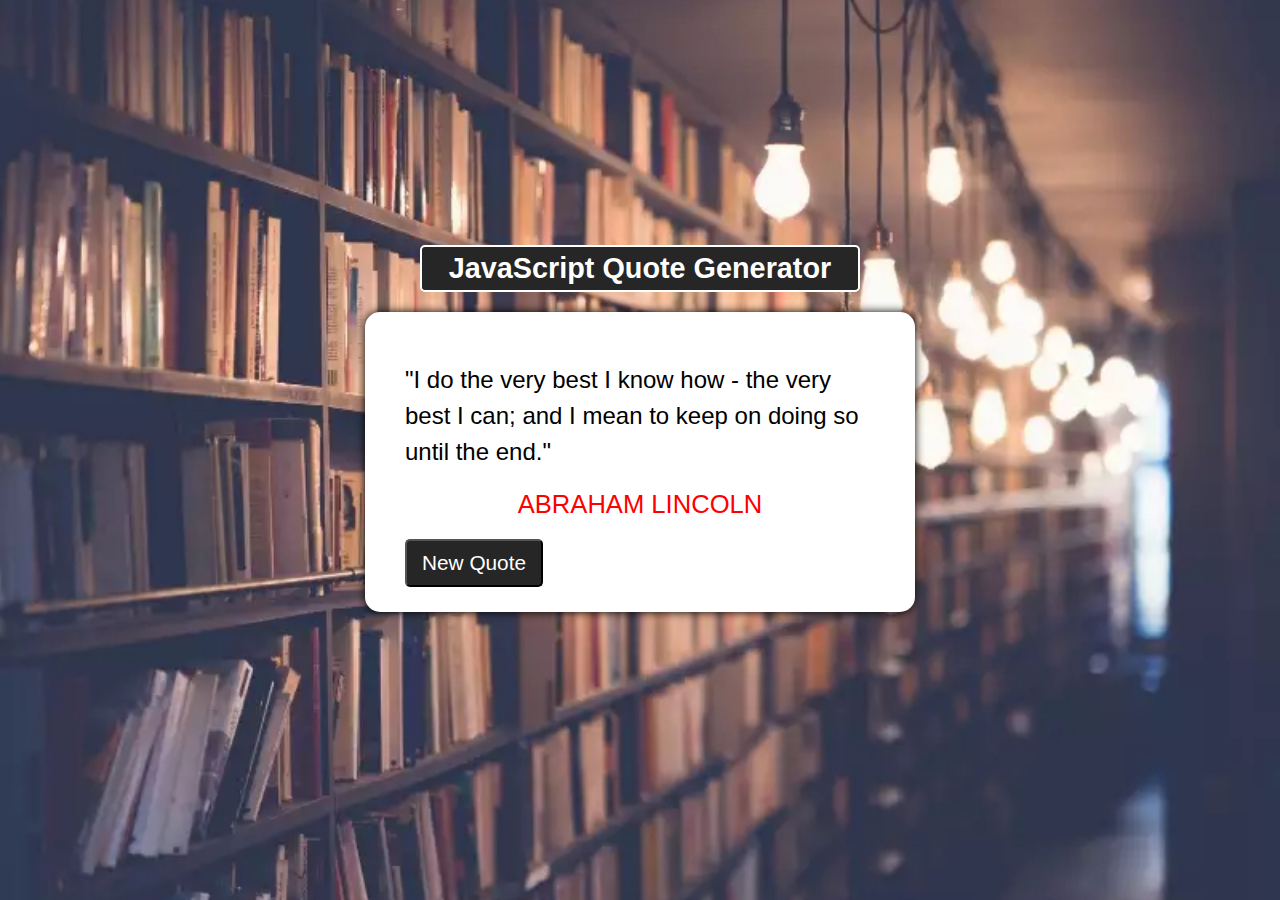
==== index.html @ 8935e629 "styles.css added" ====
<!DOCTYPE html>
<html lang="en">
  <head>
    <meta charset="UTF-8" />
    <meta name="viewport" content="width=device-width, initial-scale=1.0" />
    <!-- StyleSheet -->
    <link rel="stylesheet" href="styles.css" />
    <!-- Global Font Links -->
    <link rel="preconnect" href="https://fonts.googleapis.com" />
    <link rel="preconnect" href="https://fonts.gstatic.com" crossorigin />
    <link
      href="https://fonts.googleapis.com/css2?family=Roboto&display=swap"
      rel="stylesheet"
    />
    <!--FontAwesome-->
    <link
      rel="stylesheet"
      href="https://cdnjs.cloudflare.com/ajax/libs/font-awesome/6.4.0/css/all.min.css"
      integrity="sha512-iecdLmaskl7CVkqkXNQ/ZH/XLlvWZOJyj7Yy7tcenmpD1ypASozpmT/E0iPtmFIB46ZmdtAc9eNBvH0H/ZpiBw=="
      crossorigin="anonymous"
      referrerpolicy="no-referrer"
    />
    <title>DOM Manipulation Part 2</title>
  </head>
  <body>
    <!--Project 1: Quote Generator-->
    <div class="container">
      <div class="header">
        <h2>JavaScript Quote Generator</h2>
      </div>

      <div class="main-content">
        <div class="text-area">
          <span class="quote">
            "I do the very best I know how - the very best I can; and I mean to
            keep on doing so until the end."
          </span>
        </div>
        <div class="person">Abraham Lincoln</div>

        <div class="button-area">
          <button id="new-quote">New Quote</button>
        </div>
      </div>
    </div>
  </body>
</html>
---- styles.css ----
/* General Styles */

* {
    margin: 0;
    padding: 0;
    box-sizing: border-box;
    font-family: 'Lato', sans-serif;
}

body {
    display: flex;
    justify-content: center;
    align-items: center;
    height: 100vh;
    background: url(img/project-1.jpg) no-repeat center center/ cover;
}

.container {
    width: 550px;
    height: 450px;
}

.header {
    font-size: 1.2rem;
    text-align: center;
    border: solid 2px #fff;
    color: #fff;
    background-color: #262626;
    padding: 5px;
    width: 80%;
    margin: 20px auto;
    border-radius: 5px;
}

.main-content {
    width: 100%;
    height: 300px;
    background-color: #fff;
    border-radius: 15px;
    padding: 50px 40px;
    box-shadow: 0 0 10px;
}

.main-content .text-area {
    font-size: 1.5rem;
    line-height: 1.5;
}

.main-content .person {
    font-size: 1.6rem;
    text-align: center;
    color: red;
    text-transform: uppercase;
    margin-top: 20px;
}

.button-area button {
    background-color: #262626;
    color: #fff;
    font-size: 1.3rem;
    padding: 10px 15px;
    margin-top: 20px;
    border-radius: 5px;
}
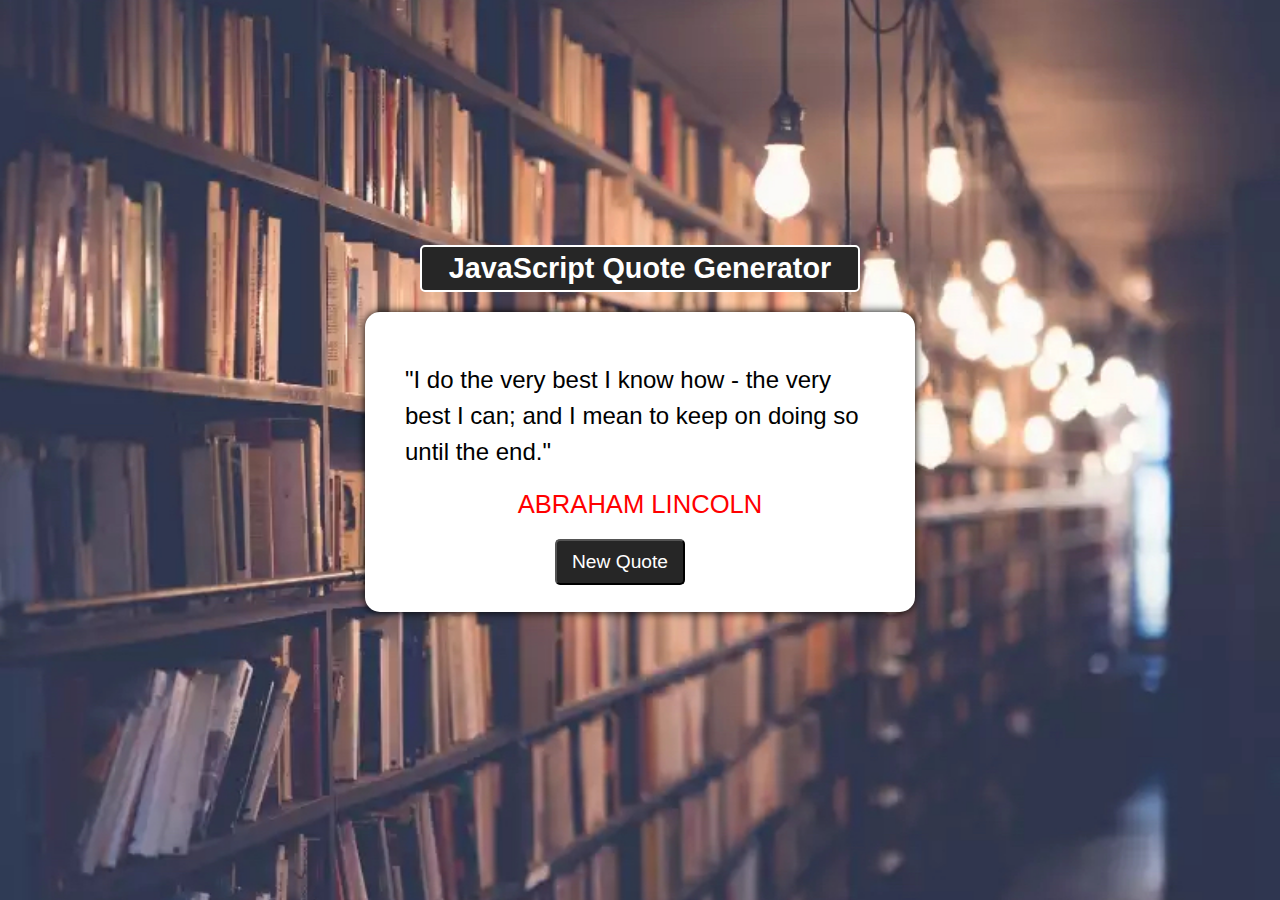
==== commit 7d87c222: "Adding Logic to DOM Project 1" ====
--- a/index.html
+++ b/index.html
@@ -43,5 +43,8 @@
         </div>
       </div>
     </div>
+
+    <!-- SCRIPTS -->
+    <script src="project-1.js"></script>
   </body>
 </html>
--- a/styles.css
+++ b/styles.css
@@ -57,8 +57,12 @@
 .button-area button {
     background-color: #262626;
     color: #fff;
-    font-size: 1.3rem;
+    font-size: 1.2rem;
     padding: 10px 15px;
-    margin-top: 20px;
+    margin: 20px 150px;
     border-radius: 5px;
 }
+
+.button-area button:active {
+    background-color: lightblue;
+}
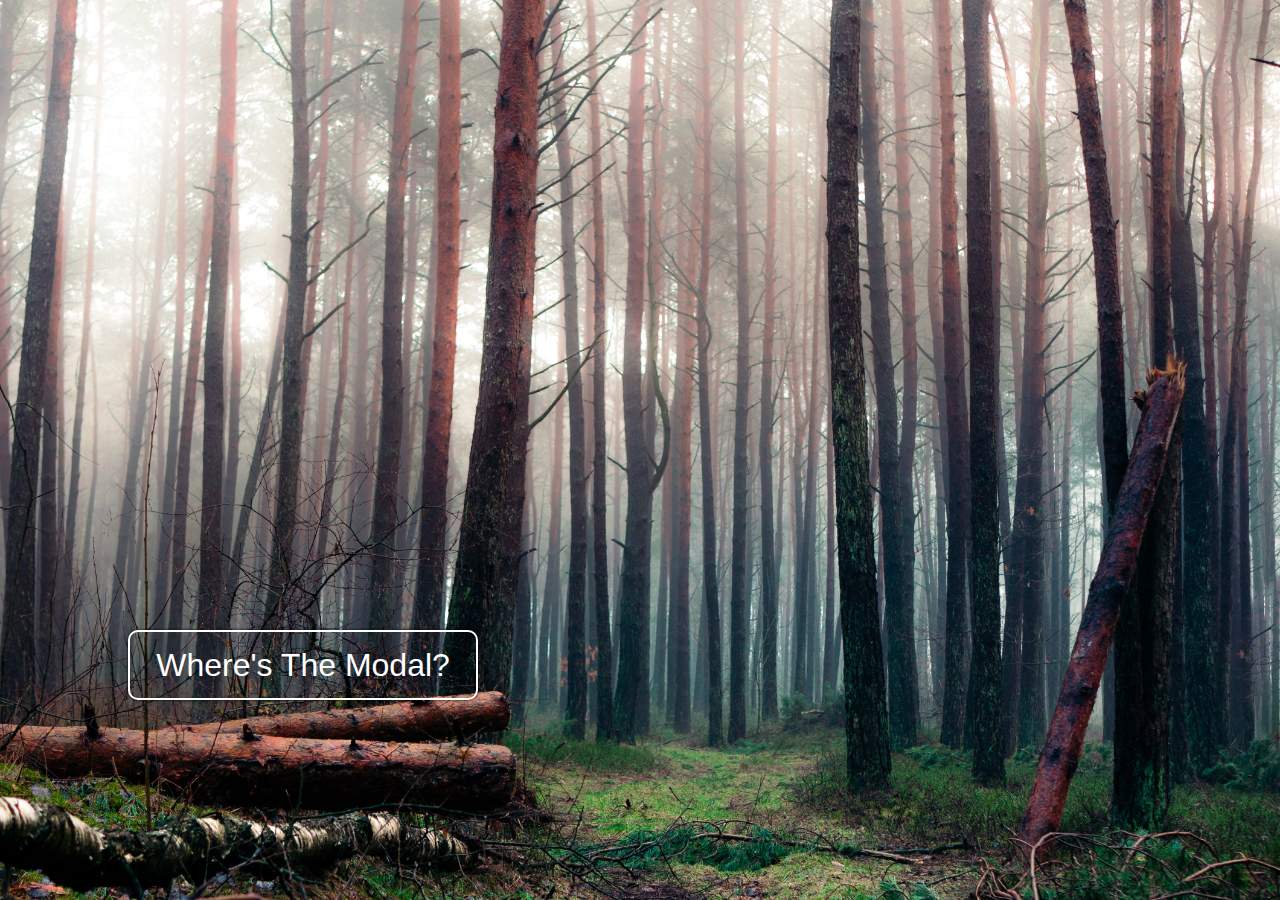
==== commit b6d8a406: "Finished Modal Project 2" ====
--- a/index.html
+++ b/index.html
@@ -23,28 +23,25 @@
     <title>DOM Manipulation Part 2</title>
   </head>
   <body>
-    <!--Project 1: Quote Generator-->
-    <div class="container">
-      <div class="header">
-        <h2>JavaScript Quote Generator</h2>
-      </div>
+    
+    <!--Project 2: Modal-->
 
-      <div class="main-content">
-        <div class="text-area">
-          <span class="quote">
-            "I do the very best I know how - the very best I can; and I mean to
-            keep on doing so until the end."
-          </span>
-        </div>
-        <div class="person">Abraham Lincoln</div>
+       <!--Modal Open Button-->
 
-        <div class="button-area">
-          <button id="new-quote">New Quote</button>
-        </div>
+       <button id="open-btn">
+        <p>Where's The Modal?</p>
+       </button>
+
+    <!--Modal & Modal Background-->
+
+    <div id="modal-container">
+      <div id="modal">
+        <p>Here I am!</p>
+        <div id="close-btn">&times;</div>
       </div>
     </div>
 
     <!-- SCRIPTS -->
-    <script src="project-1.js"></script>
+    <script src="project-2.js"></script>
   </body>
 </html>
--- a/styles.css
+++ b/styles.css
@@ -1,4 +1,4 @@
-/* General Styles */
+/* PROJECT 2: Modal Styling */
 
 * {
     margin: 0;
@@ -8,61 +8,83 @@
 }
 
 body {
-    display: flex;
-    justify-content: center;
-    align-items: center;
+    background: url(img/project-2.jpg) no-repeat center center/ cover;
     height: 100vh;
-    background: url(img/project-1.jpg) no-repeat center center/ cover;
+    position: relative;
 }
 
-.container {
-    width: 550px;
-    height: 450px;
+#open-btn {
+    position: absolute;
+    top: 70%;
+    left: 10%;
+    width: 350px;
+    height: 70px;
+    font-size: 2rem;
+    background: transparent;
+    color: #fff;
+    border: solid 2px #fff;
+    border-radius: 10px;
+    text-align: center;
+    line-height: 5px; 
+    box-shadow: 0 0 3px black; 
+    transition: .5s;
 }
 
-.header {
-    font-size: 1.2rem;
-    text-align: center;
-    border: solid 2px #fff;
-    color: #fff;
-    background-color: #262626;
-    padding: 5px;
-    width: 80%;
-    margin: 20px auto;
-    border-radius: 5px;
+#open-btn:hover {
+    background-color: #fff;
+    color: #000;
 }
 
-.main-content {
-    width: 100%;
-    height: 300px;
+#modal {
     background-color: #fff;
-    border-radius: 15px;
-    padding: 50px 40px;
-    box-shadow: 0 0 10px;
+    position: absolute;
+    top: 50%;
+    left: 50%;
+    transform: translate(-50%, -50%);
+    width: 200px;
+    height: 100px;
+    padding: 10px 20px;
+    border-radius: 5px;
+    font-size: 1.5rem;
+    display: flex;
+    justify-content: space-between;
+    align-items: center;
+    
+    animation-name: animatemodal;
+    animation-duration: 1s;
 }
 
-.main-content .text-area {
-    font-size: 1.5rem;
-    line-height: 1.5;
+#close-btn {
+    font-size: 3rem;
 }
 
-.main-content .person {
-    font-size: 1.6rem;
-    text-align: center;
-    color: red;
-    text-transform: uppercase;
-    margin-top: 20px;
+#close-btn {
+    cursor: pointer;
+    font-size: 3rem;
+    color: #ff0000;
 }
 
-.button-area button {
-    background-color: #262626;
-    color: #fff;
-    font-size: 1.2rem;
-    padding: 10px 15px;
-    margin: 20px 150px;
-    border-radius: 5px;
+#modal-container {
+    display: none;
+    position: fixed;
+    top: 0;
+    left: 0;
+    width: 100%;
+    height: 100%;
+    z-index: 1;
+    background-color: rgba(0,0,0, .2);
 }
 
-.button-area button:active {
-    background-color: lightblue;
-}
+/* Modal Animation Section */
+
+@keyframes animatemodal {
+    from {
+        top: -300%;
+        opacity: 0;
+    }
+
+    to {
+        top: 50%;
+        opacity: 1;
+    }
+}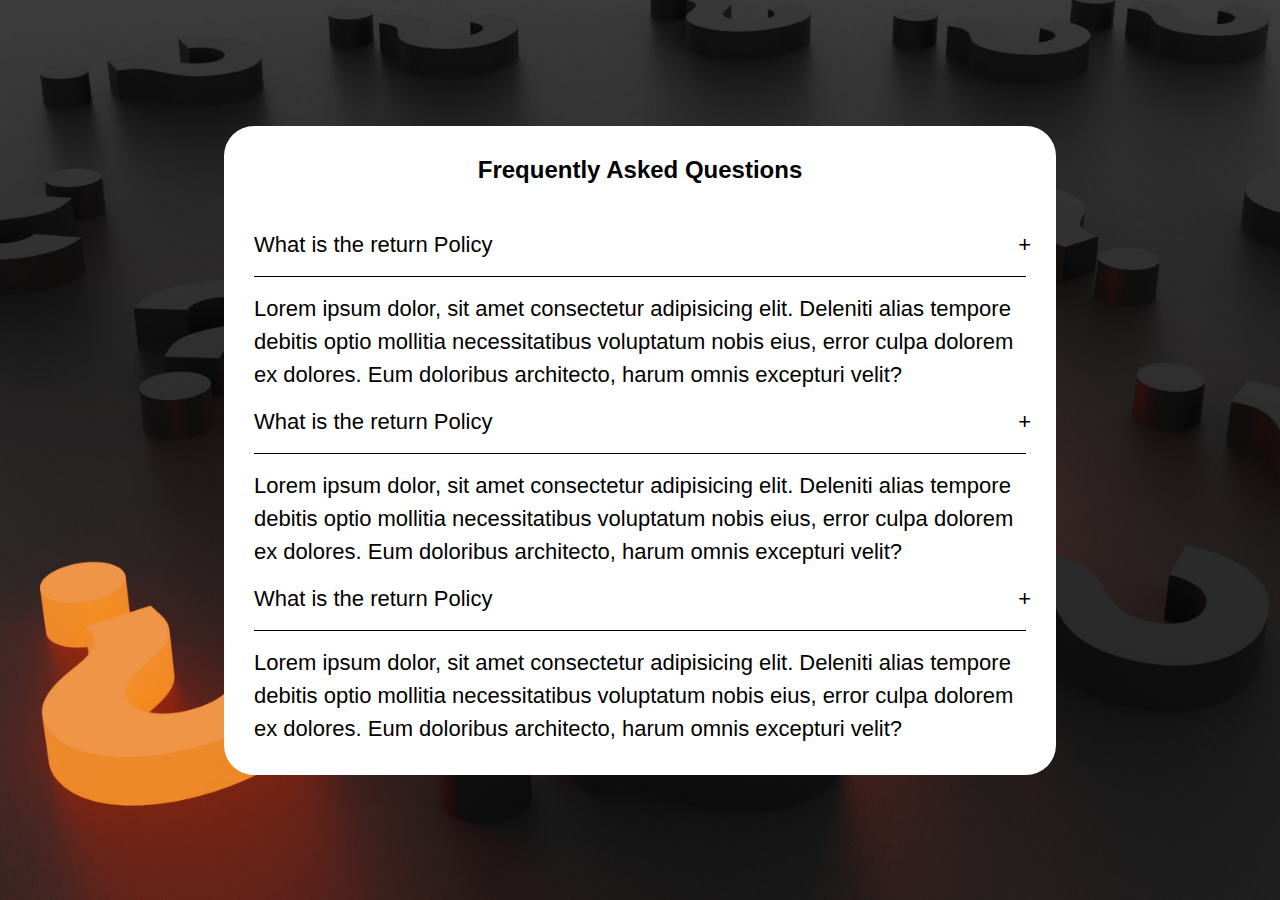
==== commit ae2cf64e: "Added Styling" ====
--- a/index.html
+++ b/index.html
@@ -23,25 +23,43 @@
     <title>DOM Manipulation Part 2</title>
   </head>
   <body>
-    
-    <!--Project 2: Modal-->
+    <!-- Project 3: Accordion -->
 
-       <!--Modal Open Button-->
+    <div class="accordion">
+      <h2 class="accordion-title">Frequently Asked Questions</h2>
 
-       <button id="open-btn">
-        <p>Where's The Modal?</p>
-       </button>
+      <div class="content-container">
+        <div class="question">What is the return Policy</div>
+        <div class="answer">
+          Lorem ipsum dolor, sit amet consectetur adipisicing elit. Deleniti
+          alias tempore debitis optio mollitia necessitatibus voluptatum nobis
+          eius, error culpa dolorem ex dolores. Eum doloribus architecto, harum
+          omnis excepturi velit?
+        </div>
+      </div>
 
-    <!--Modal & Modal Background-->
+      <div class="content-container">
+        <div class="question">What is the return Policy</div>
+        <div class="answer">
+          Lorem ipsum dolor, sit amet consectetur adipisicing elit. Deleniti
+          alias tempore debitis optio mollitia necessitatibus voluptatum nobis
+          eius, error culpa dolorem ex dolores. Eum doloribus architecto, harum
+          omnis excepturi velit?
+        </div>
+      </div>
 
-    <div id="modal-container">
-      <div id="modal">
-        <p>Here I am!</p>
-        <div id="close-btn">&times;</div>
+      <div class="content-container">
+        <div class="question">What is the return Policy</div>
+        <div class="answer">
+          Lorem ipsum dolor, sit amet consectetur adipisicing elit. Deleniti
+          alias tempore debitis optio mollitia necessitatibus voluptatum nobis
+          eius, error culpa dolorem ex dolores. Eum doloribus architecto, harum
+          omnis excepturi velit?
+        </div>
       </div>
     </div>
 
     <!-- SCRIPTS -->
-    <script src="project-2.js"></script>
+    <script src="project-3.js"></script>
   </body>
 </html>
--- a/styles.css
+++ b/styles.css
@@ -1,4 +1,4 @@
-/* PROJECT 2: Modal Styling */
+/* PROJECT 3: Accordion Styling */
 
 * {
     margin: 0;
@@ -8,83 +8,45 @@
 }
 
 body {
-    background: url(img/project-2.jpg) no-repeat center center/ cover;
+    background: url(img/project-3.jpg) no-repeat center center/ cover;
     height: 100vh;
+    display: flex;
+    justify-content: center;
+    align-items: center;
+}
+
+.accordion {
+    width: 65%;
+    background-color: #fff;
+    padding: 30px;
+    border-radius: 30px;
+}
+
+.accordion .accordion-title {
+    margin-bottom: 30px;
+    text-align: center;
+}
+
+.accordion .content-container .question {
+    padding: 18px 0px;
+    font-size: 22px;
+    cursor: pointer; 
+    border-bottom: 1px solid #000;
+
     position: relative;
 }
 
-#open-btn {
+.accordion .content-container .question::after {
+    content: '+';
+
     position: absolute;
-    top: 70%;
-    left: 10%;
-    width: 350px;
-    height: 70px;
-    font-size: 2rem;
-    background: transparent;
-    color: #fff;
-    border: solid 2px #fff;
-    border-radius: 10px;
-    text-align: center;
-    line-height: 5px; 
-    box-shadow: 0 0 3px black; 
-    transition: .5s;
+    right: -5px;
 }
 
-#open-btn:hover {
-    background-color: #fff;
-    color: #000;
-}
-
-#modal {
-    background-color: #fff;
-    position: absolute;
-    top: 50%;
-    left: 50%;
-    transform: translate(-50%, -50%);
-    width: 200px;
-    height: 100px;
-    padding: 10px 20px;
-    border-radius: 5px;
-    font-size: 1.5rem;
-    display: flex;
-    justify-content: space-between;
-    align-items: center;
+.accordion .content-container .answer {
+    padding-top: 15px;
+    font-size: 22px;
+    line-height: 1.5;
+    width: 100%;
     
-    animation-name: animatemodal;
-    animation-duration: 1s;
-}
-
-#close-btn {
-    font-size: 3rem;
-}
-
-#close-btn {
-    cursor: pointer;
-    font-size: 3rem;
-    color: #ff0000;
-}
-
-#modal-container {
-    display: none;
-    position: fixed;
-    top: 0;
-    left: 0;
-    width: 100%;
-    height: 100%;
-    z-index: 1;
-    background-color: rgba(0,0,0, .2);
-}
-
-/* Modal Animation Section */
-
-@keyframes animatemodal {
-    from {
-        top: -300%;
-        opacity: 0;
-    }
-
-    to {
-        top: 50%;
-        opacity: 1;
-    }
 }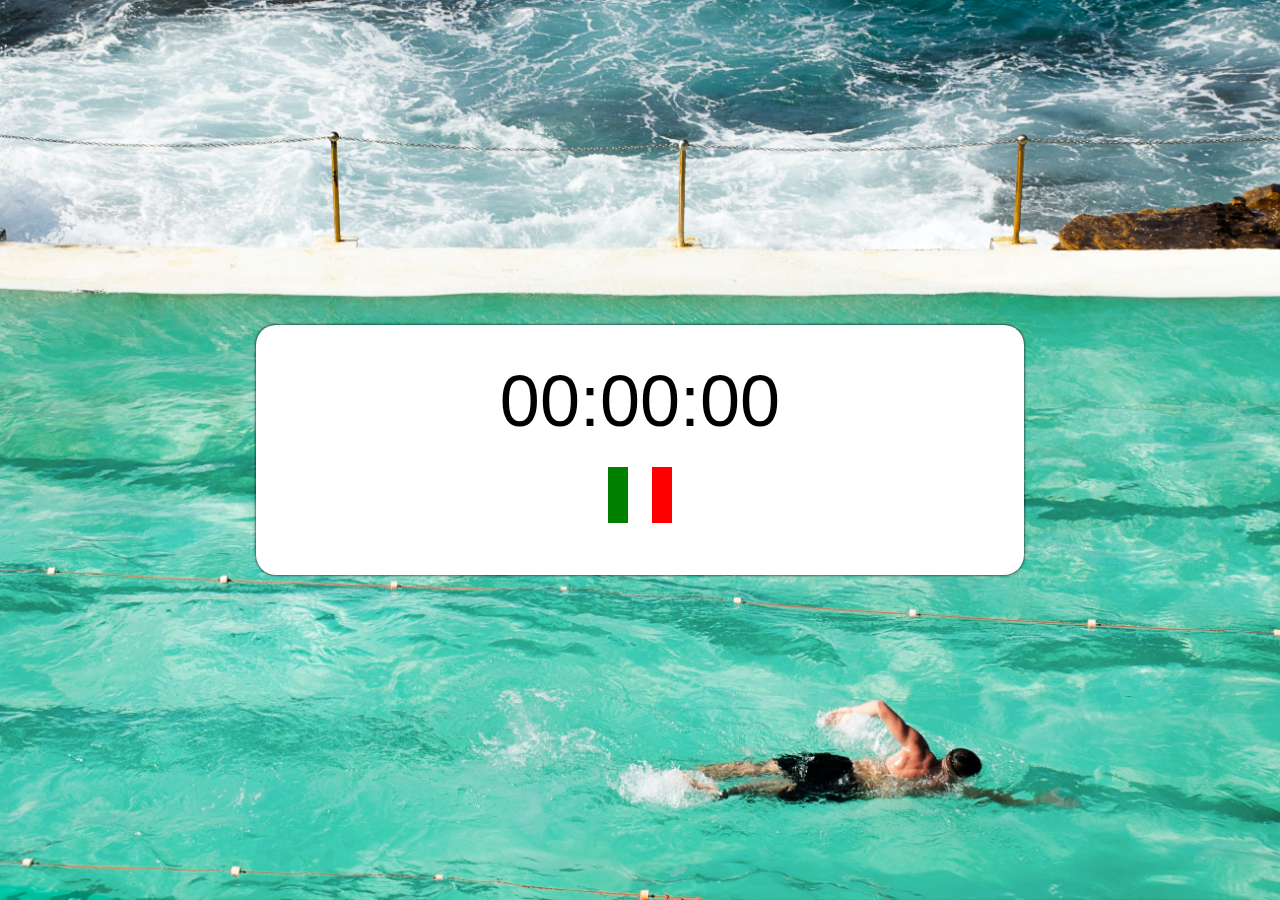
==== commit e4ba1ef5: "Added markup, styling and started on js for Stop Watch Project" ====
--- a/index.html
+++ b/index.html
@@ -23,43 +23,23 @@
     <title>DOM Manipulation Part 2</title>
   </head>
   <body>
-    <!-- Project 3: Accordion -->
+    <!-- Project 4: Stop-Watch / Pro -->
 
-    <div class="accordion">
-      <h2 class="accordion-title">Frequently Asked Questions</h2>
+    <div class="container">
+      <div id="timer">00:00:00</div>
 
-      <div class="content-container">
-        <div class="question">What is the return Policy</div>
-        <div class="answer">
-          Lorem ipsum dolor, sit amet consectetur adipisicing elit. Deleniti
-          alias tempore debitis optio mollitia necessitatibus voluptatum nobis
-          eius, error culpa dolorem ex dolores. Eum doloribus architecto, harum
-          omnis excepturi velit?
-        </div>
-      </div>
+      <div class="buttons">
+        <button class="startStopBtn">
+          <i class="fa-solid fa-play" id="play"></i>
+        </button>
 
-      <div class="content-container">
-        <div class="question">What is the return Policy</div>
-        <div class="answer">
-          Lorem ipsum dolor, sit amet consectetur adipisicing elit. Deleniti
-          alias tempore debitis optio mollitia necessitatibus voluptatum nobis
-          eius, error culpa dolorem ex dolores. Eum doloribus architecto, harum
-          omnis excepturi velit?
-        </div>
-      </div>
-
-      <div class="content-container">
-        <div class="question">What is the return Policy</div>
-        <div class="answer">
-          Lorem ipsum dolor, sit amet consectetur adipisicing elit. Deleniti
-          alias tempore debitis optio mollitia necessitatibus voluptatum nobis
-          eius, error culpa dolorem ex dolores. Eum doloribus architecto, harum
-          omnis excepturi velit?
-        </div>
+        <button id="resetBtn">
+          <i class="fa-solid fa-arrow-rotate-left" id="reset"></i>
+        </button>
       </div>
     </div>
 
     <!-- SCRIPTS -->
-    <script src="project-3.js"></script>
+    <script src="project-4.js"></script>
   </body>
 </html>
--- a/styles.css
+++ b/styles.css
@@ -1,4 +1,4 @@
-/* PROJECT 3: Accordion Styling */
+/* PROJECT 4: Stop-Watch Styling  */
 
 * {
     margin: 0;
@@ -6,47 +6,55 @@
     box-sizing: border-box;
     font-family: 'Lato', sans-serif;
 }
-
+ 
 body {
-    background: url(img/project-3.jpg) no-repeat center center/ cover;
     height: 100vh;
+    background: url(img/project-4.jpg) no-repeat center center/cover;
     display: flex;
     justify-content: center;
     align-items: center;
 }
 
-.accordion {
-    width: 65%;
+.container {
+    width: 60%;
+    height:250px;
     background-color: #fff;
-    padding: 30px;
-    border-radius: 30px;
+    border-radius: 20px;
+    box-shadow: 0 0 3px;
 }
 
-.accordion .accordion-title {
-    margin-bottom: 30px;
+#timer {
+    width: 100%;
+    font-size: 72px;
+    text-align: center;
+    margin: 0px auto;
+    padding: 35px;
+}
+
+.buttons {
     text-align: center;
 }
 
-.accordion .content-container .question {
-    padding: 18px 0px;
-    font-size: 22px;
-    cursor: pointer; 
-    border-bottom: 1px solid #000;
-
-    position: relative;
+button {
+    margin: 0 10px;
+    border: none;
 }
 
-.accordion .content-container .question::after {
-    content: '+';
-
-    position: absolute;
-    right: -5px;
+button i {
+    font-size: 2rem;
+    padding: 10px;
+    color: #fff;
+    width: 50px;
 }
 
-.accordion .content-container .answer {
-    padding-top: 15px;
-    font-size: 22px;
-    line-height: 1.5;
-    width: 100%;
-    
-}+#play {
+    background-color: green;
+}
+
+#pause {
+    background-color: orange;
+}
+
+#reset {
+    background-color: red;
+} 